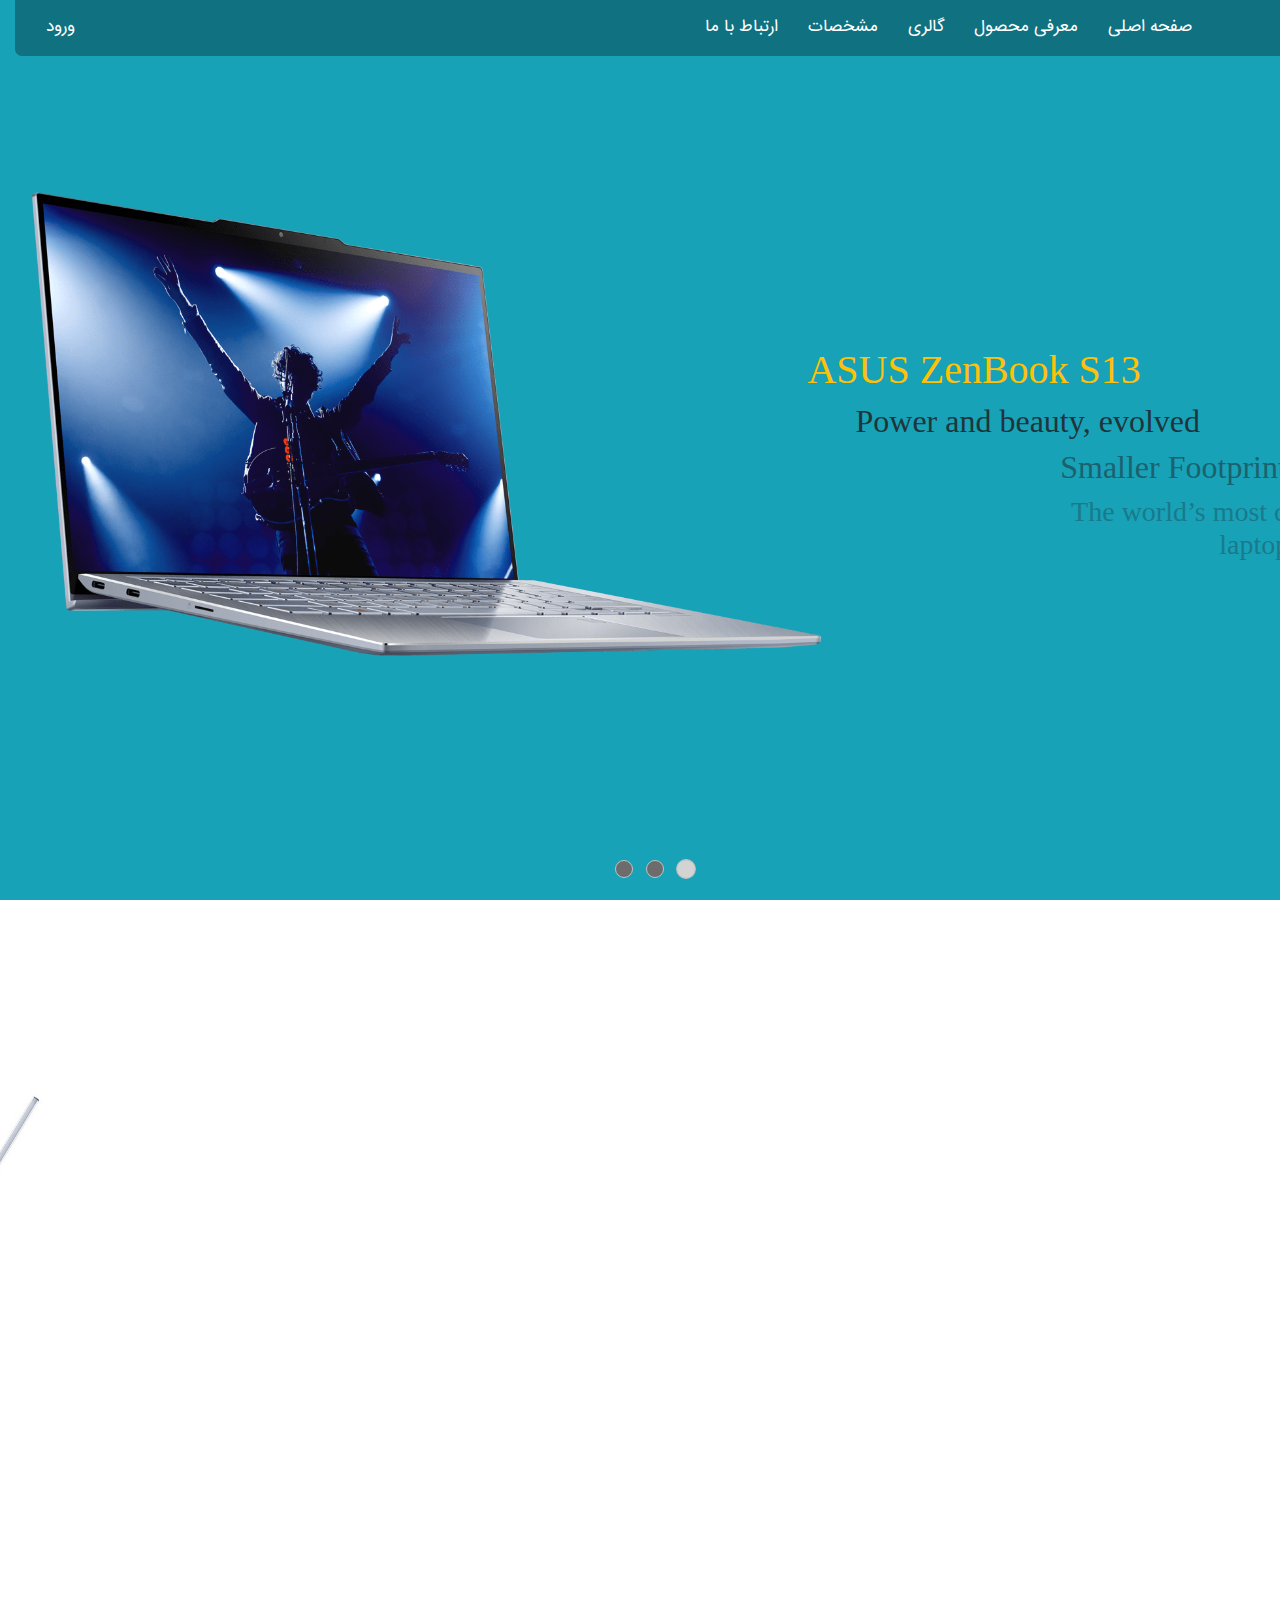
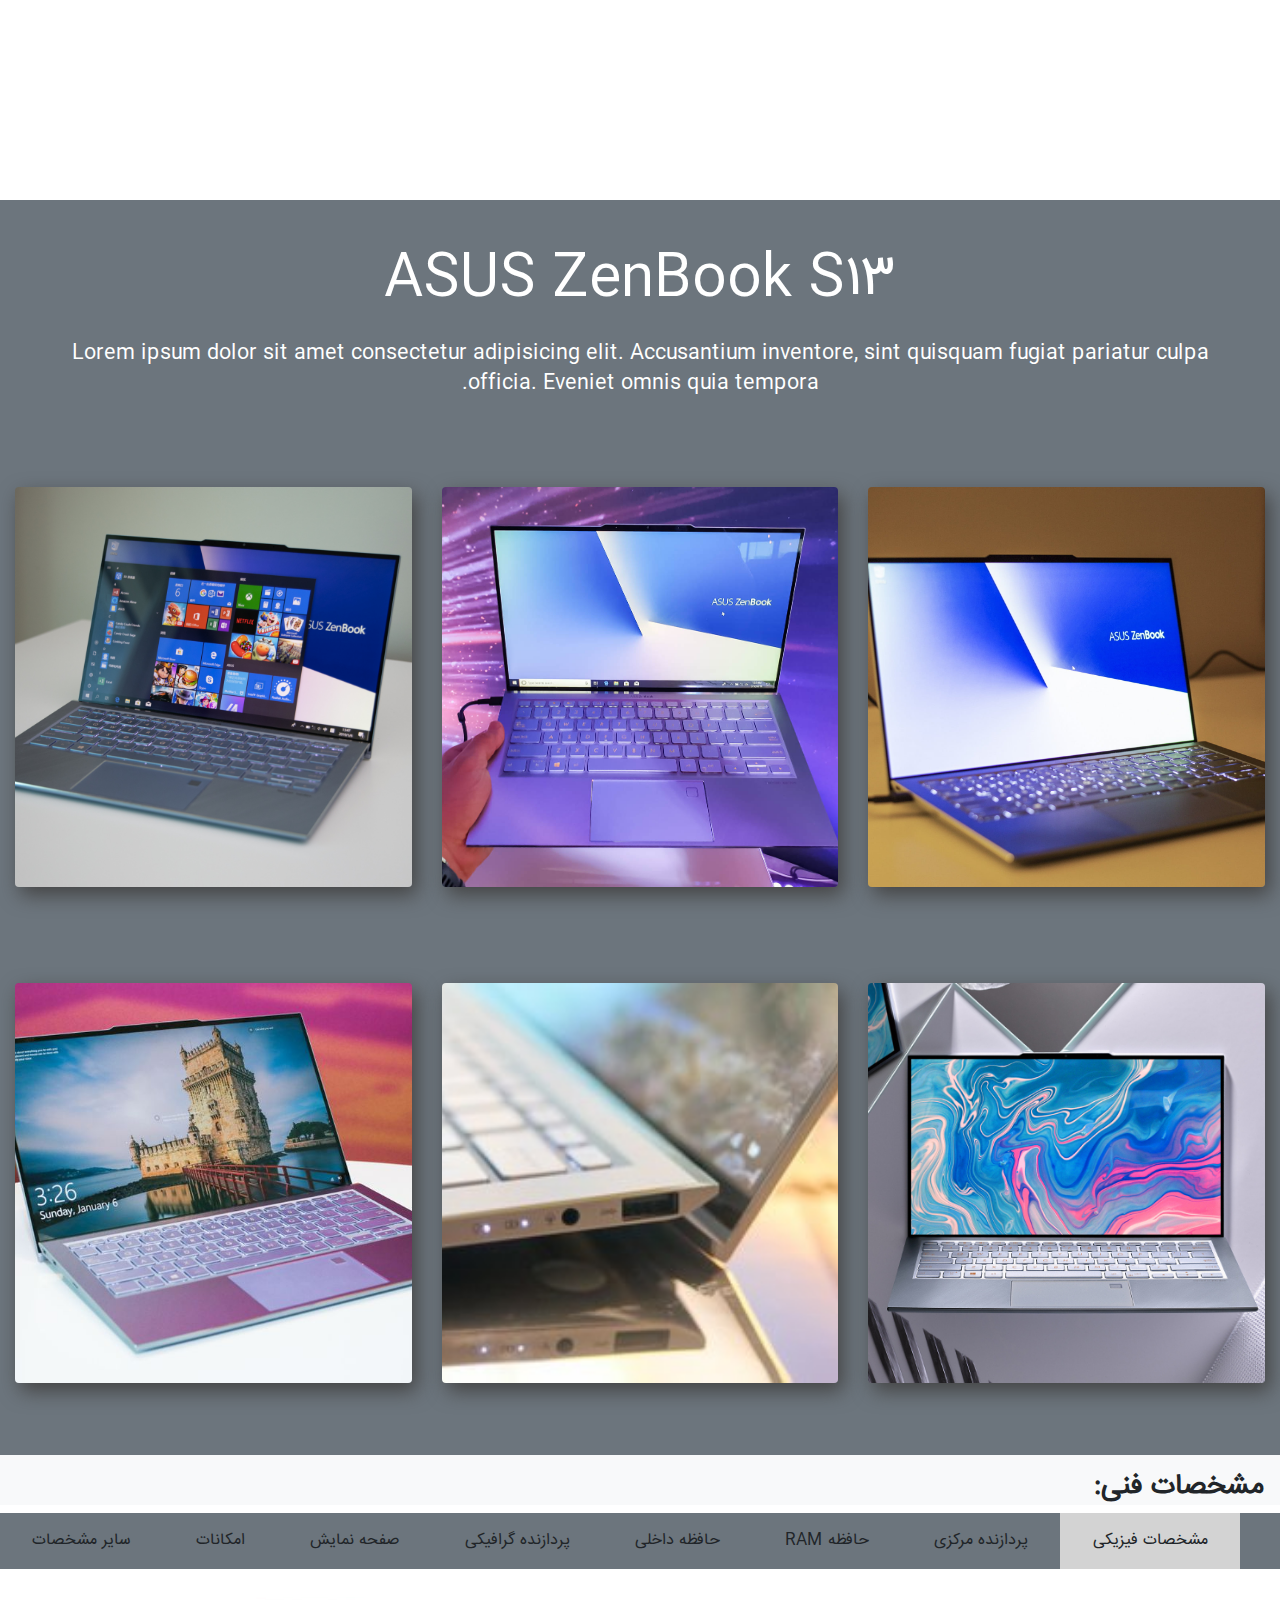
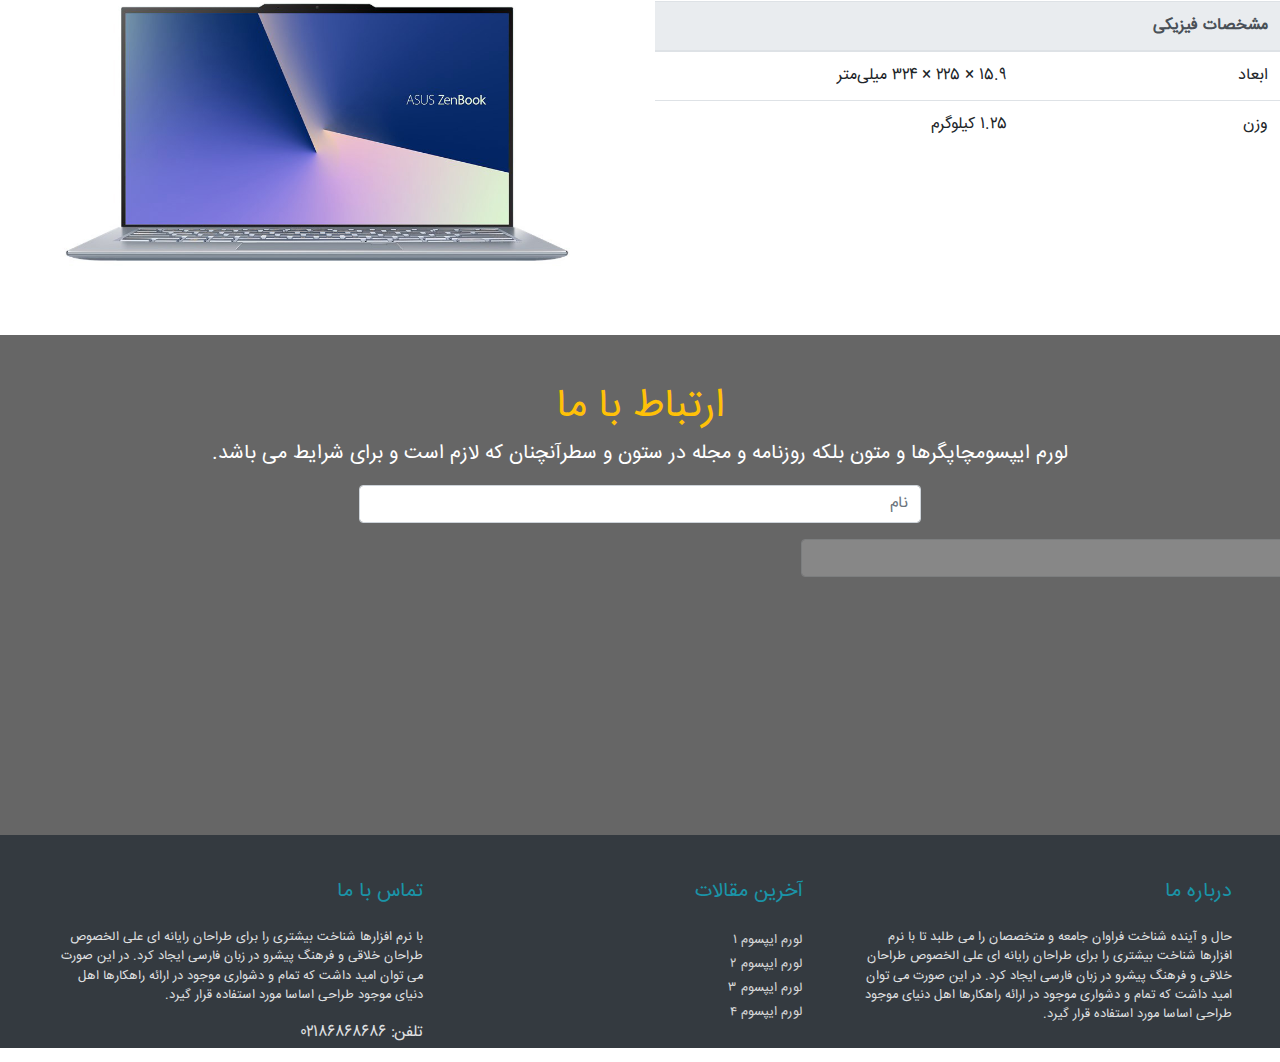
==== project-proto.html @ 9c3e3a9e "all" ====
<!DOCTYPE html>
<html lang="fa">
<head>
	<meta charset="UTF-8">
	<title>project-proto</title>
	<meta name="viewport" content="width=device-width, initial-scale=1.0">
	<link href="css/bootstrap.css" rel="stylesheet" type="text/css">
	<link rel="stylesheet" href="css/project-proto.css">
	<script src="js/jquery-3.3.1.js"></script>
	<script src="js/bootstrap.js"></script>
</head>
<body>
<div class="container-fluid bg-info vw-100 vh-100 ltr position-relative  overflow-hidden">
	<nav class="flexmenu userSelect">
		<div class="flex-grow-1 mr-5 d-md-none">
			<div class="container-icon mr-4">
			  <div class="bar1"></div>
			  <div class="bar2"></div>
			  <div class="bar3"></div>
			</div>
		</div>
		<div class="none sm-dis rtl position-absolute top100 w-100 d-md-none" style="background-color:rgba(0,0,0,.3);">
			<ul id="scroll1" class="scroll1 list-unstyled w-100 m-0 p-0">
				<li class="m-0 pr-4"><a class="text-white p-2 d-block" href="#">صفحه اصلی</a></li>
				<li class="m-0 pr-4"><a class="text-white p-2 d-block" href="#intro">معرفی محصول</a></li>
				<li class="m-0 pr-4"><a class="text-white p-2 d-block" href="#gallery">گالری</a></li>
				<li class="m-0 pr-4"><a class="text-white p-2 d-block" href="#specscroll">مشخصات</a></li>
				<li class="m-0 pr-4"><a class="text-white p-2 d-block" href="#contact">ارتباط با ما</a></li>
			</ul>
		</div>
		<ul id="scroll" class="scroll1 flex-grow-1 mr-md-5 d-none d-md-flex">
			<li><a href="#">صفحه اصلی</a></li>
			<li><a href="#intro">معرفی محصول</a></li>
			<li><a href="#gallery">گالری</a></li>
			<li><a href="#specscroll">مشخصات</a></li>
			<li><a href="#contact">ارتباط با ما</a></li>
		</ul>
		<ul>
			<li id="login" class="mr-auto ml-3 "><a href="#">ورود</a></li>
		</ul>
	</nav>
	
	<div class="row h-100 content-slides">
		<div id="amin11" class="col-md-4 d-none d-md-flex flex-column animText text-left pr-0 my-auto justify-content-center align-items-center pt-3 position-relative">
			<h1 class="left100 position-relative opacity0 text-center text-warning">ASUS ZenBook S13 </h1>
			<h2 class="left100 position-relative opacity0 text-center ">Power and beauty, evolved </h2>
			<h2 class="left100 position-relative opacity0 text-center ">Smaller Footprint </h2>
			<h3 class="left100 position-relative opacity0 text-center ">The world’s most compact 13.9” laptop </h3>
		</div>
		<div class="col-md-8 d-flex justify-content-center align-items-center pt-md-3">
			<img id="imgTitle1" class="imgTitle leftminus100 position-relative opacity0 w-100 img-fluid" src="Images/3.png" alt="">
		</div>
	</div>
	
	<div class="row h-100 content-slides">
		<div id="amin21" class="col-md-4 d-none d-md-flex flex-column animText text-left pr-0 my-auto justify-content-center align-items-center pt-3 position-relative">
			<h1 class="left100 position-relative opacity0 text-center text-warning">Windows 10 Pro </h1>
			<h1 class="left100 position-relative opacity0 text-center ">Core™i7 </h1>
			<h2 class="left100 position-relative opacity0 text-center ">NVIDIA®MX150 </h2>
			<h2 class="left100 position-relative opacity0 text-center ">16GB RAM  </h2>
		</div>
		<div class="col-md-8 d-flex justify-content-center align-items-center">
			<img id="imgTitle2" class="imgTitle leftminus100 position-relative opacity0 w-100 img-fluid" src="Images/1.png" alt="">
		</div>
	</div>
	
	<div class="row h-100 content-slides">
		<div id="amin31" class="col-md-4 d-none d-md-flex flex-column animText text-left pr-0 my-auto justify-content-center align-items-center pt-3 position-relative">
			<h1 class="left100 position-relative opacity0 text-center text-warning">All-metal chassis</h1>
			<h1 class="left100 position-relative opacity0 text-center ">CNC milled </h1>
			<h2 class="left100 position-relative opacity0 text-center ">Spun-metal finish</h2>
			<h2 class="left100 position-relative opacity0 text-center ">Utopia Blue </h2>
		</div>
		<div class="col-md-8 d-flex justify-content-center align-items-center">
			<img id="imgTitle3" class="imgTitle leftminus100 position-relative opacity0 w-100 img-fluid" src="Images/2.png" alt="">
		</div>
	</div>
	
	<div id="slideDots" class="slideDots rtl">
		<span class="spanDots" name="0"></span>
		<span class="spanDots" name="1"></span>
		<span class="spanDots" name="2"></span>
	</div>
</div>
<div class="modal-cover userSelect">
	<div class="m-content">
		<span class="closeModal">+</span>
		<h2 class="mb-3">ورود</h2>
		<form>
			<input type="email" class="form-control none rtl mb-3" name="" placeholder="ایمیل">
			<input type="password" class="form-control none rtl mb-3" name="" placeholder="پسورد" >
			<p class="mb-3 text-justify none">لورم ایپسوم چاپگرها و متون بلکه روزنامه و مجله در ستون و سطرآنچنان که لازم است و برای شرایط  می باشد.</p>
			<input type="submit" value="ورود"  class="btn btn-info userSelect btn-block none submit" >
			
		</form>
	</div>
</div>
<div id="intro" class="row md-vw md-vh mx-0 overflow-hidden">
		<div id="amin42" class="col-md-6 d-flex flex-column position-relative text-center pr-5 my-auto justify-content-center align-items-center pt-3">
			<h1 class="left100 position-relative opacity0 text-info">ASUS ZenBook S13 </h1>
			<h2 class="left100 position-relative opacity0 ">Power and beauty, evolved </h2>
			<h2 class="left100 position-relative opacity0 ">Smaller Footprint </h2>
			<h3 class="left100 position-relative opacity0 ">The world’s most compact 13.9” laptop </h3>
		</div>
		<div class="col-md-6 d-flex justify-content-center align-items-center  pl-5">
			<img id="amin41" class="img-fluid w-100 position-relative leftminus100" src="Images/4-1.jpg" alt="" style="object-fit: contain;">
		</div>
</div>

	
  <section id="gallery" class="bg-secondary py-4">
    <div class="container-fluid">
      <div class="row text-white text-center">
        <div class="col m-4">
          <h1 class="display-4 mb-4">ASUS ZenBook S13</h1>
          <div class="underline mb-4"></div>
          <p class="lead">Lorem ipsum dolor sit amet consectetur adipisicing elit. Accusantium inventore, sint quisquam fugiat pariatur culpa officia. Eveniet omnis quia tempora.</p>
        </div>
      </div>
      <div class="row">
        <div class="col-lg-4 col-sm-6 my-5" style="height: 400px;">
          <div class="card border-0 card-shadow w-100 h-100" style="background: url(Images/c-1.jpg) no-repeat center/cover">
            <div class="card-img-overlay overflow-hidden">
              <h5 class="text-white font-weight-bold p-3 heading">ASUS ZenBook S13</h5>
            </div>
          </div>
        </div>
        <div class="col-lg-4 col-sm-6 my-5" style="height: 400px;">
          <div class="card border-0 card-shadow w-100 h-100" style="background: url(Images/c-2.jpg) no-repeat center/cover">
            <div class="card-img-overlay overflow-hidden">
              <h5 class="text-white font-weight-bold p-3 heading">ASUS ZenBook S13</h5>
            </div>
          </div>
        </div>
        <div class="col-lg-4 col-sm-6 my-5" style="height: 400px;">
          <div class="card border-0 card-shadow w-100 h-100" style="background: url(Images/c-3.jpg) no-repeat center/cover">
            <div class="card-img-overlay overflow-hidden">
              <h5 class="text-white font-weight-bold p-3 heading">ASUS ZenBook S13</h5>
            </div>
          </div>
        </div>
        <div class="col-lg-4 col-sm-6 my-5" style="height: 400px;">
          <div class="card border-0 card-shadow w-100 h-100" style="background: url(Images/c-4.jpg) no-repeat center/cover">
            <div class="card-img-overlay overflow-hidden">
              <h5 class="text-white font-weight-bold p-3 heading">ASUS ZenBook S13</h5>
            </div>
          </div>
        </div>
        <div class="col-lg-4 col-sm-6 my-5" style="height: 400px;">
          <div class="card border-0 card-shadow w-100 h-100" style="background: url(Images/c-5.jpg) no-repeat center/cover">
            <div class="card-img-overlay overflow-hidden">
              <h5 class="text-white font-weight-bold p-3 heading">ASUS ZenBook S13</h5>
            </div>
          </div>
        </div>
        <div class="col-lg-4 col-sm-6 my-5" style="height: 400px;">
          <div class="card border-0 card-shadow w-100 h-100" style="background: url(Images/c-6.jpg) no-repeat center/cover">
            <div class="card-img-overlay overflow-hidden">
              <h5 class="text-white font-weight-bold p-3 heading">ASUS ZenBook S13</h5>
            </div>
          </div>
        </div>
      </div>
    </div>
  </section>
  

<h3 id="specscroll" class="bg-light vw-100 pt-3 px-3 rtl bg-light font-weight-bold"> مشخصات فنی: </h3>
<div id="specs" class="d-md-none w-100 pb-3 px-3">
	<div class="specs-title addplus text-center w-100 text-white align-bottom">مشخصات فیزیکی </div>
	<div class=" acc-specs overflow-hidden " style=" display: none;">
		<div class="specs-item w-100">
			<table class="table mt-0">
			  <tbody>
				<tr>
				  <td scope="row">ابعاد</td>
				  <td> 15.9 × 225 × 324 میلی‌متر </td>
				</tr>
				<tr>
				  <td scope="row">وزن</td>
				  <td> 1.25 کیلوگرم </td>
				</tr>
			  </tbody>
			</table>
		</div>
	</div>	
	<div class="specs-title addplus text-center w-100 text-white align-bottom">پردازنده مرکزی </div>
	<div class=" acc-specs overflow-hidden " style=" display: none;">
		<div class="specs-item w-100">
			<table class="table mt-0">
			  <tbody>
				<tr>
				  <td scope="row">سری پردازنده</td>
				  <td>  Core i5  </td>
				</tr>
				<tr>
				  <td scope="row">مدل پردازنده</td>
				  <td>  3317U  </td>
				</tr>
				  <tr>
				  <td scope="row"> فرکانس پردازنده </td>
				  <td>   1.7GHz UpTo 2.6 GHz   </td>
				</tr>
			  </tbody>
			</table>
		</div>
	</div>	
	<div class="specs-title addplus text-center w-100 text-white align-bottom">حافظه RAM </div>
	<div class=" acc-specs overflow-hidden " style=" display: none;">
		<div class="specs-item w-100">
			<table class="table mt-0">
			  <tbody>
				  <tr>
				  <td scope="row">ظرفیت حافظه RAM</td>
				  <td>   6 گیگابایت   </td>
				</tr>
				<tr>
				  <td scope="row">نوع حافظه RAM</td>
				  <td>  DDR4  </td>
				</tr>
			  </tbody>
			</table>
		</div>
	</div>
	<div class="specs-title addplus text-center w-100 text-white align-bottom">حافظه داخلی </div>
	<div class=" acc-specs overflow-hidden " style=" display: none;">
		<div class="specs-item w-100">
			<table class="table mt-0">
			  <tbody>
				  <tr>
				  <td scope="row">ظرفیت حافظه داخلی</td>
				  <td>   یک ترابایت   </td>
				</tr>
				<tr>
				  <td scope="row">مشخصات حافظه داخلی</td>
				  <td>   + 24GB SSD   </td>
				</tr>
			  </tbody>
			</table>
		</div>
	</div>
	<div class="specs-title addplus text-center w-100 text-white align-bottom">پردازنده گرافیکی </div>
	<div class=" acc-specs overflow-hidden " style=" display: none;">
		<div class="specs-item w-100">
			<table class="table mt-0">
			  <tbody>
				  <tr>
				  <td scope="row">مدل پردازنده گرافیکی</td>
				  <td>   GeForce GT 635M DDR3 VRAM   </td>
				</tr>
				<tr>
				  <td scope="row">حافظه اختصاصی پردازنده گرافیکی</td>
				  <td>  2GB  </td>
				</tr>
			  </tbody>
			</table>
		</div>
	</div>
	<div class="specs-title addplus text-center w-100 text-white align-bottom">صفحه نمایش </div>
	<div class=" acc-specs overflow-hidden " style=" display: none;">
		<div class="specs-item w-100">
			<table class="table mt-0">
			  <tbody>
				  <tr>
				  <td scope="row">اندازه صفحه نمایش</td>
				  <td>   15.6 اینچ   </td>
				</tr>
				<tr>
				  <td scope="row">نوع صفحه نمایش</td>
				  <td>   TFT LED-backlit LCD   </td>
				</tr>
				<tr>
				  <td scope="row"> صفحه نمایش لمسی </td>
				  <td>    بله   </td>
				</tr>
				<tr>
				  <td scope="row"> دقت صفحه نمایش </td>
				  <td>    HD|1366x768    </td>
				</tr>
			  </tbody>
			</table>
		</div>
	</div>
	<div class="specs-title addplus text-center w-100 text-white align-bottom">امکانات </div>
	<div class=" acc-specs overflow-hidden " style=" display: none;">
		<div class="specs-item w-100">
			<table class="table mt-0">
			  <tbody>
				 <tr>
				  <td scope="row">مشخصات اسپیکر</td>
				  <td>   اسپیکر داخلی استریو   </td>
				</tr>
				<tr>
				  <td scope="row">پورت شبکه Ethernet</td>
				  <td>   10/100/1000 Base T   </td>
				</tr>
				  <tr>
				  <td scope="row"> پورت HDMI </td>
				  <td>    دارد    </td>
				</tr>
				 <tr>
				  <td scope="row">تعداد پورت USB 3.0</td>
				  <td>   1   </td>
				</tr>
				 <tr>
				  <td scope="row">تعداد پورت USB 2.0</td>
				  <td>   2   </td>
				</tr> 
			  </tbody>
			</table>
		</div>
	</div>
	<div class="specs-title addplus text-center w-100 text-white align-bottom">سایر مشخصات </div>
	<div class=" acc-specs overflow-hidden " style=" display: none;">
		<div class="specs-item w-100">
			<table class="table mt-0">
			  <tbody>
				  <tr>
				  <td scope="row">نوع باتری</td>
				  <td>   4 سلولی   </td>
				</tr>
				<tr>
				  <td scope="row">توضیحات باتری</td>
				  <td>  باتری لیتیوم-یون 4 سلولی لیتیوم پلیمری 44 وات ساعتی   </td>
				</tr>
				  <tr>
				  <td scope="row"> سیستم عامل</td>
				  <td>    Microsoft Windows 10    </td>
				</tr>
			  </tbody>
			</table>
		</div>
	</div>
</div>
	
<div class="d-none d-md-block">
	<ul id="specsid" class="d-flex list-inline bg-secondary mr-0">
		<li class="flex-grow-1 px-2 py-3 text-center " name="num1">مشخصات فیزیکی</li>
		<li class="flex-grow-1 px-2 py-3 text-center " name="num2">پردازنده مرکزی</li>
		<li class="flex-grow-1 px-2 py-3 text-center " name="num3">حافظه RAM</li>
		<li class="flex-grow-1 px-2 py-3 text-center " name="num4">حافظه داخلی</li>
		<li class="flex-grow-1 px-2 py-3 text-center " name="num5">پردازنده گرافیکی</li>
		<li class="flex-grow-1 px-2 py-3 text-center " name="num6">صفحه نمایش</li>
		<li class="flex-grow-1 px-2 py-3 text-center " name="num7">امکانات</li>
		<li class="flex-grow-1 px-2 py-3 text-center " name="num8">سایر مشخصات</li>
	</ul>
</div>	

<div class="d-none d-md-block" style="height: 350px;overflow: hidden;">
	<div class="specs row overflow-hidden num1" style="height:350px; display: none;">
		<div class="specs-item col-6">
			<table class="table mt-3">
			  <thead class="thead-light">
				<tr>
				  <th scope="col">مشخصات فیزیکی</th>
				  <th ></th>
				</tr>
			  </thead>
			  <tbody>
				<tr>
				  <td scope="row">ابعاد</td>
				  <td> 15.9 × 225 × 324 میلی‌متر </td>
				</tr>
				<tr>
				  <td scope="row">وزن</td>
				  <td> 1.25 کیلوگرم </td>
				</tr>
			  </tbody>
			</table>
		</div>
		<div class="specs-item col-6 m-0 pt-0 px-5 pb-5 text-centerr overflow-hidden">
			<div class="w-100 h-100" style="background: url(Images/specs/8.jpg) no-repeat center/contain"></div>
		</div>
	</div>	
	
	<div class="specs row overflow-hidden num2" style="height:350px; display: none;">
		<div class="specs-item col-6">
			<table class="table mt-3">
			  <thead class="thead-light">
				<tr>
				  <th scope="col">پردازنده مرکزی</th>
				  <th ></th>
				</tr>
			  </thead>
			  <tbody>
				<tr>
				  <td scope="row">سری پردازنده</td>
				  <td>  Core i5  </td>
				</tr>
				<tr>
				  <td scope="row">مدل پردازنده</td>
				  <td>  3317U  </td>
				</tr>
				  <tr>
				  <td scope="row"> فرکانس پردازنده </td>
				  <td>   1.7GHz UpTo 2.6 GHz   </td>
				</tr>
			  </tbody>
			</table>
		</div>
		<div class="specs-item col-6 m-0 pt-0 px-5 pb-5 text-centerr overflow-hidden">
			<div class="w-100 h-100" style="background: url(Images/specs/cpu.png) no-repeat center/contain"></div>
		</div>
	</div>	

	<div class="specs row overflow-hidden num3" style="height:350px; display: none;">
		<div class="specs-item col-6">
			<table class="table mt-3">
			  <thead class="thead-light">
				<tr>
				  <th scope="col">حافظه RAM</th>
				  <th ></th>
				</tr>
			  </thead>
			  <tbody>
				<tr>
				  <td scope="row">ظرفیت حافظه RAM</td>
				  <td>   6 گیگابایت   </td>
				</tr>
				<tr>
				  <td scope="row">نوع حافظه RAM</td>
				  <td>  DDR4  </td>
				</tr>
			  </tbody>
			</table>
		</div>
		<div class="specs-item col-6 m-0 pt-0 px-5 pb-5 text-centerr overflow-hidden">
			<div class="w-100 h-100" style="background: url(Images/specs/ram.JPG) no-repeat center/contain"></div>
		</div>
	</div>	

	<div class="specs row overflow-hidden num4" style="height:350px; display: none;">
		<div class="specs-item col-6">
			<table class="table mt-3">
			  <thead class="thead-light">
				<tr>
				  <th scope="col">حافظه داخلی</th>
				  <th ></th>
				</tr>
			  </thead>
			  <tbody>
				<tr>
				  <td scope="row">ظرفیت حافظه داخلی</td>
				  <td>   یک ترابایت   </td>
				</tr>
				<tr>
				  <td scope="row">مشخصات حافظه داخلی</td>
				  <td>   + 24GB SSD   </td>
				</tr>
			  </tbody>
			</table>
		</div>
		<div class="specs-item col-6 m-0 pt-0 px-5 pb-5 text-centerr overflow-hidden">
			<div class="w-100 h-100" style="background: url(Images/specs/ssd.jpg) no-repeat center/contain"></div>
		</div>
	</div>	

	<div class="specs row overflow-hidden num5" style="height:350px; display: none;">
		<div class="specs-item col-6">
			<table class="table mt-3">
			  <thead class="thead-light">
				<tr>
				  <th scope="col">پردازنده گرافیکی</th>
				  <th ></th>
				</tr>
			  </thead>
			  <tbody>
				<tr>
				  <td scope="row">مدل پردازنده گرافیکی</td>
				  <td>   GeForce GT 635M DDR3 VRAM   </td>
				</tr>
				<tr>
				  <td scope="row">حافظه اختصاصی پردازنده گرافیکی</td>
				  <td>  2GB  </td>
				</tr>
			  </tbody>
			</table>
		</div>
		<div class="specs-item col-6 m-0 pt-0 px-5 pb-5 text-centerr overflow-hidden">
			<div class="w-100 h-100" style="background: url(Images/specs/gpu.jpg) no-repeat center/contain"></div>
		</div>
	</div>	

	<div class="specs row overflow-hidden num6" style="height:350px; display: none;">
		<div class="specs-item col-6">
			<table class="table mt-3">
			  <thead class="thead-light">
				<tr>
				  <th scope="col">صفحه نمایش</th>
				  <th ></th>
				</tr>
			  </thead>
			  <tbody>
				<tr>
				  <td scope="row">اندازه صفحه نمایش</td>
				  <td>   15.6 اینچ   </td>
				</tr>
				<tr>
				  <td scope="row">نوع صفحه نمایش</td>
				  <td>   TFT LED-backlit LCD   </td>
				</tr>
				<tr>
				  <td scope="row"> صفحه نمایش لمسی </td>
				  <td>    بله   </td>
				</tr>
				<tr>
				  <td scope="row"> دقت صفحه نمایش </td>
				  <td>    HD|1366x768    </td>
				</tr>
			  </tbody>
			</table>
		</div>
		<div class="specs-item col-6 m-0 pt-0 px-5 pb-5 text-centerr overflow-hidden">
			<div class="w-100 h-100" style="background: url(Images/specs/display.jpg) no-repeat center/contain"></div>
		</div>
	</div>	

	<div class="specs row overflow-hidden num7" style="height:350px; display: none;">
		<div class="specs-item col-6">
			<table class="table mt-3">
			  <thead class="thead-light">
				<tr>
				  <th scope="col">امکانات</th>
				  <th ></th>
				</tr>
			  </thead>
			  <tbody>
				<tr>
				  <td scope="row">مشخصات اسپیکر</td>
				  <td>   اسپیکر داخلی استریو   </td>
				</tr>
				<tr>
				  <td scope="row">پورت شبکه Ethernet</td>
				  <td>   10/100/1000 Base T   </td>
				</tr>
				  <tr>
				  <td scope="row"> پورت HDMI </td>
				  <td>    دارد    </td>
				</tr>
				 <tr>
				  <td scope="row">تعداد پورت USB 3.0</td>
				  <td>   1   </td>
				</tr>
				 <tr>
				  <td scope="row">تعداد پورت USB 2.0</td>
				  <td>   2   </td>
				</tr>
			  </tbody>
			</table>
		</div>
		<div class="specs-item col-6 m-0 pt-0 px-5 pb-5 text-centerr overflow-hidden">
			<div class="w-100 h-100" style="background: url(Images/specs/other.jpg) no-repeat center/contain"></div>
		</div>
	</div>	

	<div class="specs row overflow-hidden num8" style="height:350px; display: none;">
		<div class="specs-item col-6">
			<table class="table mt-3">
			  <thead class="thead-light">
				<tr>
				  <th scope="col">سایر مشخصات</th>
				  <th ></th>
				</tr>
			  </thead>
			  <tbody>
				<tr>
				  <td scope="row">نوع باتری</td>
				  <td>   4 سلولی   </td>
				</tr>
				<tr>
				  <td scope="row">توضیحات باتری</td>
				  <td>  باتری لیتیوم-یون 4 سلولی لیتیوم پلیمری 44 وات ساعتی   </td>
				</tr>
				  <tr>
				  <td scope="row"> سیستم عامل</td>
				  <td>    Microsoft Windows 10    </td>
				</tr>
			  </tbody>
			</table>
		</div>
		<div class="specs-item col-6 m-0 pt-0 px-5 pb-5 text-center overflow-hidden">
			<div class="w-100 h-100" style="background: url(Images/specs/utilities.jpg) no-repeat center/contain"></div>
		</div>
	</div>	
</div>
	
<div id="posAnim61" class="container-fluid contact overflow-hidden">
     <section id="contact" class="p-md-5 pt-5">
             <div class="row">
                <div class="col text-center">
                    <h1 class="text-warning ">ارتباط با ما</h1>
                    <p class="lead text-white d-none d-md-block">لورم ایپسومچاپگرها و متون بلکه روزنامه و مجله در ستون و سطرآنچنان که لازم است و برای شرایط  می باشد. </p>
                </div>
            </div>
            <div class="row justify-content-center">
                <div class="col col-md-8 col-lg-6">
                    <form >
                        <div class="form-group">
                            <input type="text" class="left100 position-relative opacity0 form-control" id="name" placeholder="نام">
                        </div>
                        <div class="form-group">
                            <input type="text" class="left100 position-relative opacity0 form-control" id="email" placeholder="ایمیل">
                        </div>
                        <div class="form-group">
                            <textarea class="left100 position-relative opacity0 form-control" id="message" rows="3" placeholder="متن پیام"></textarea>
                        </div>
						<input class="left100 position-relative opacity0 btn btn-outline-warning btn-block" type="submit" value="ارسال">
                    </form>
                </div>
            </div>
     </section>
</div>
	
  <footer class="bg-dark px-5">
      <div id="posAnim71" class="row text-light py-4">
        <div class="top100 position-relative opacity0 col-md-4 col-sm-6">
          <h5 class="pb-3 text-info">درباره ما</h5>
          <p class="small">حال و آینده شناخت فراوان جامعه و متخصصان را می طلبد تا با نرم افزارها شناخت بیشتری را برای طراحان رایانه ای علی الخصوص طراحان خلاقی و فرهنگ پیشرو در زبان فارسی ایجاد کرد. در این صورت می توان امید داشت که تمام و دشواری موجود در ارائه راهکارها  اهل دنیای موجود طراحی اساسا مورد استفاده قرار گیرد.</p>
        </div>
        <div class="top100 position-relative opacity0 col-md-4 col-sm-6">
          <h5 class="pb-3 px-sm-4 text-info">آخرین مقالات</h5>
          <ul class="list-unstyled pr-0  pr-sm-4">
            <li><a href="#" class="footer-link">لورم ایپسوم 1</a></li>
            <li> <a href="#" class="footer-link">لورم ایپسوم 2</a></li>
            <li>
              <a href="#" class="footer-link">لورم ایپسوم 3</a>
            </li>
            <li>
              <a href="#" class="footer-link">لورم ایپسوم 4</a>
            </li>
          </ul>
        </div>
        <div class="top100 position-relative opacity0 col-md-4 col-sm-12">
          <h5 class="pb-3 text-info">تماس با ما</h5>
          <p class="small">با نرم افزارها شناخت بیشتری را برای طراحان رایانه ای علی الخصوص طراحان خلاقی و فرهنگ پیشرو در زبان فارسی ایجاد کرد. در این صورت می توان امید داشت که تمام و دشواری موجود در ارائه راهکارها  اهل دنیای موجود طراحی اساسا مورد استفاده قرار گیرد.</p>
			<span>تلفن: </span>
			<span> 02186868686 </span>
        </div>
      </div>
  </footer>
  
	
	
</body>
<script src="js/project-proto.js"></script>
</html>
---- css/project-proto.css ----
@charset "utf-8";
@font-face {
  font-family: 'IRANSansWeb';
  src: url('../font/IRANSansWeb.woff');
  font-weight: normal;
  font-style: normal;
}

html{direction: rtl; font-family: 'IRANSansWeb',tahoma,arial;}
.userSelect{
	-webkit-user-select:none;
	-moz-user-select:none;
	-ms-user-select: none;
	user-select: none;
}
body{text-align: right; font-family: 'IRANSansWeb',tahoma,arial;}
.ltr{
	direction: ltr;
}
.rtl{
	direction: rtl;
}
img{ max-width: 100%; max-height: 100%;height: auto;}
a{text-decoration: none;}
a:hover{text-decoration: none;}
.vw-100{
	width:100vw;
}
.vh-100{
	height: 100vh;
}
.ml-minus3{
	margin-left: -1rem !important;
}
.slideDots {
	position: absolute;bottom: 0;width: 100%; text-align: center;padding: 3px;
}

.spanDots {
	width: 18px;height: 18px;margin: 5px 4px 10px;display: inline-block;border-radius: 50%;background: #6C6C6C;border: #C1C1C1 1px solid;cursor: pointer;z-index: 10;
}
.spanDots:hover{
	background: #D3D3D3;transform: scale(1.1);transition: .3s;
}
.activeDot{
	background: #D3D3D3;transform: scale(1.1);transition: .3s;
}
.preSlide , .nxtSlide {
	position: absolute;top: 50%;padding: 20px 10px; display: inline-block;cursor: pointer;z-index: 10;width: auto;color: white; background: rgba(0,0,0,.15);font-size: 1.5rem;margin-top: -30px;
}
.preSlide:hover , .nxtSlide:hover {
	background: rgba(0,0,0,.8);
}
.preSlide{
	left: 0;border-radius: 0 5px 5px 0;margin-left: 10px;
}
.nxtSlide{
	right: 0;border-radius: 5px 0 0 5px;
}

nav.flexmenu{padding: 5px 0px 0px 0px;  position: absolute;top: 0; background-color:rgba(0,0,0,.3);color:white; border-radius: 0px 0px 7px 7px;width: 100vw;display: flex;z-index: 99;direction: rtl;}
nav.flexmenu>ul{display: flex; position: relative;margin: 0px;list-style: none;}
nav.flexmenu>ul>li>a{width: auto; padding: 10px 15px 15px;border-radius: 5px;font-size: 1.07em;display: block;color: white;}
nav.flexmenu ul li a:hover{text-shadow: -4px 4px 10px black; }
nav.flexmenu ul li:hover{background-color: rgba(0,0,0,0.2);border-radius: 5px;}


.cover{
	object-fit: cover;
}


.card-shadow {
  	box-shadow: 5px 8px 20px #444;
}

.heading{
	position: absolute;
	bottom: 0;
  	left: 0;
	font-size: 16px;
	letter-spacing: 1px;
	background: rgba(0,0,0,.6);
	transition: all .5s;
	display: none;
	font-family: arial;
}
.overflow-hidden{
	overflow: hidden;
}
ul#specsid li{
	transition:1s;
}
ul#specsid li:hover{
	cursor: pointer;
	background: rgba(183,183,183,1.00);
}

@media (min-width: 768px) {
	.md-vw{
		width: 100vw;
	}
	.md-vh{
		height: 100vh;
	}
	.animText{
		left: -100px;
		order: 1;
		font-family: "Times New Roman", 'Times',"serif",'Cambria', "Hoefler Text", "Liberation Serif";
	}
}
.specs-title {
	background-color: rgba(69,69,69,1.00); font-size: 1.2rem;padding: 10px;border-radius: 3px; margin-bottom: 5px;position: relative;cursor: pointer;transition: .5s;
}
.specs-title:hover{
	background-color: rgba(69,69,69,.96);
	
}

.addplus::after {
	content: "\002B";float: left;color: white;font-weight: 900;font-size: 1rem;padding-top: 3px;
}

.addminus::after {
	content: "\2212";
}

.contact {
	background:linear-gradient(rgba(0, 0, 0, 0.6),rgba(0, 0, 0, 0.6)), url(../Images/c-3.jpg)no-repeat center/cover fixed ; height: 500px;
}

.footer-link {
	color: #eee;
  font-size: 13px;
  transition: all .3s;
}
.footer-link:hover{
	color: #17a2b8;
}

.left100 {
	left: 100%;
}
.leftminus100 {
	left: -100%;
}
.opacity0{
	opacity: 0;
}
.opacity1{
	opacity: 1;
}
.topminus100 {
	top: -100%;
}
.top100 {
	top: 100%;
}


.modal-cover {
	position: fixed; background: rgba(0,0,0,0.8);z-index: 100;display: none;
}

.closeModal {
	position: absolute;top: 0;right: 0;padding: 0px 10px;font-size: 40px;transform: rotate(45deg);cursor: pointer;font-weight: bold;
}
.closeModal:hover {
	color: red;
}
.none{display: none;}
.block{display: block;}
.focusInput{
	box-shadow: 0px 0px 2px 1px #6f8db1;
}
.container-icon {
  display: inline-block;
  cursor: pointer;
}

.bar1, .bar2, .bar3 {
  width: 35px;
  height: 5px;
  background-color: #333;
  margin: 6px 0;
  transition: 0.4s;
}

.change .bar1 {
  -webkit-transform: rotate(-45deg) translate(-9px, 6px);
  transform: rotate(-45deg) translate(-9px, 6px);
}

.change .bar2 {opacity: 0;}

.change .bar3 {
  -webkit-transform: rotate(45deg) translate(-8px, -8px);
  transform: rotate(45deg) translate(-8px, -8px);
}
.m-content {
	width: 400px;height: 400px;position: absolute;z-index: 102; background: rgba(216,216,216,1.00);padding: 20px;line-height: 1.5;text-align: center;direction: ltr;display: none;top:-400px;overflow: hidden;
}
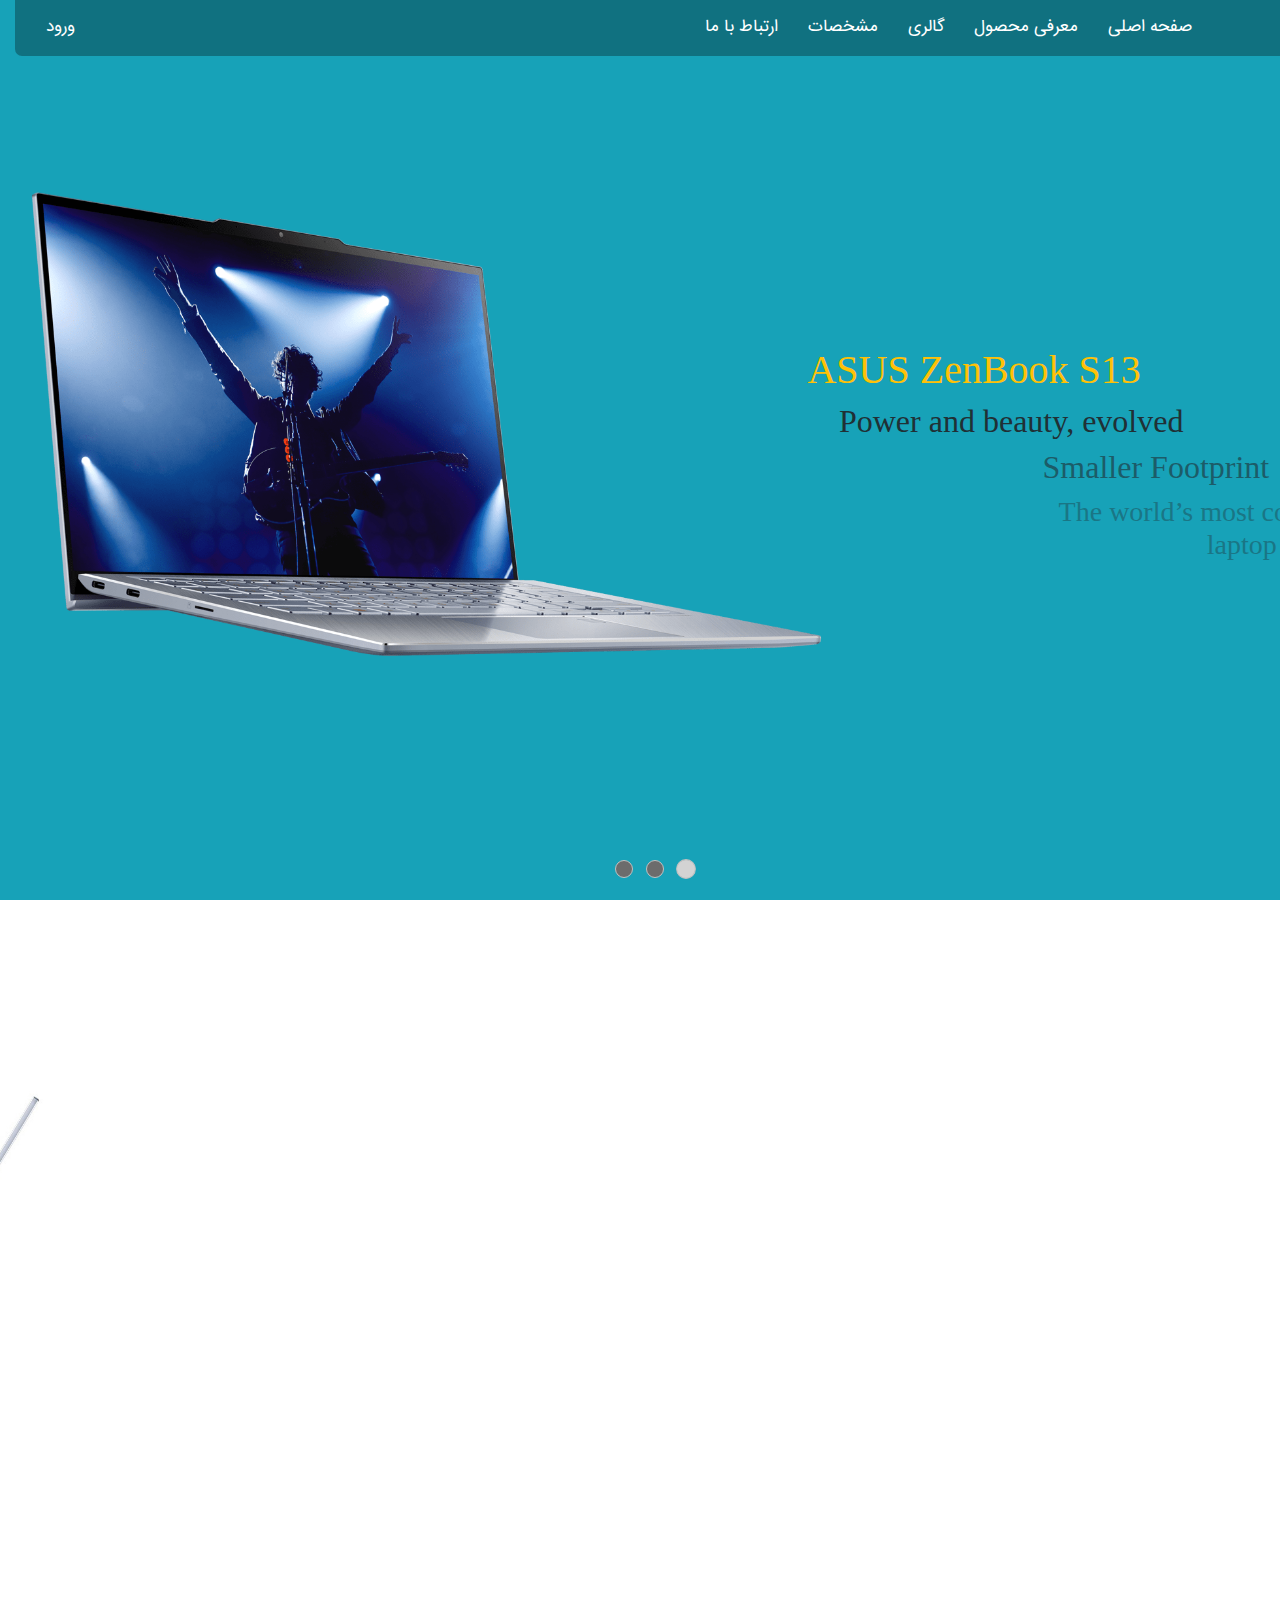
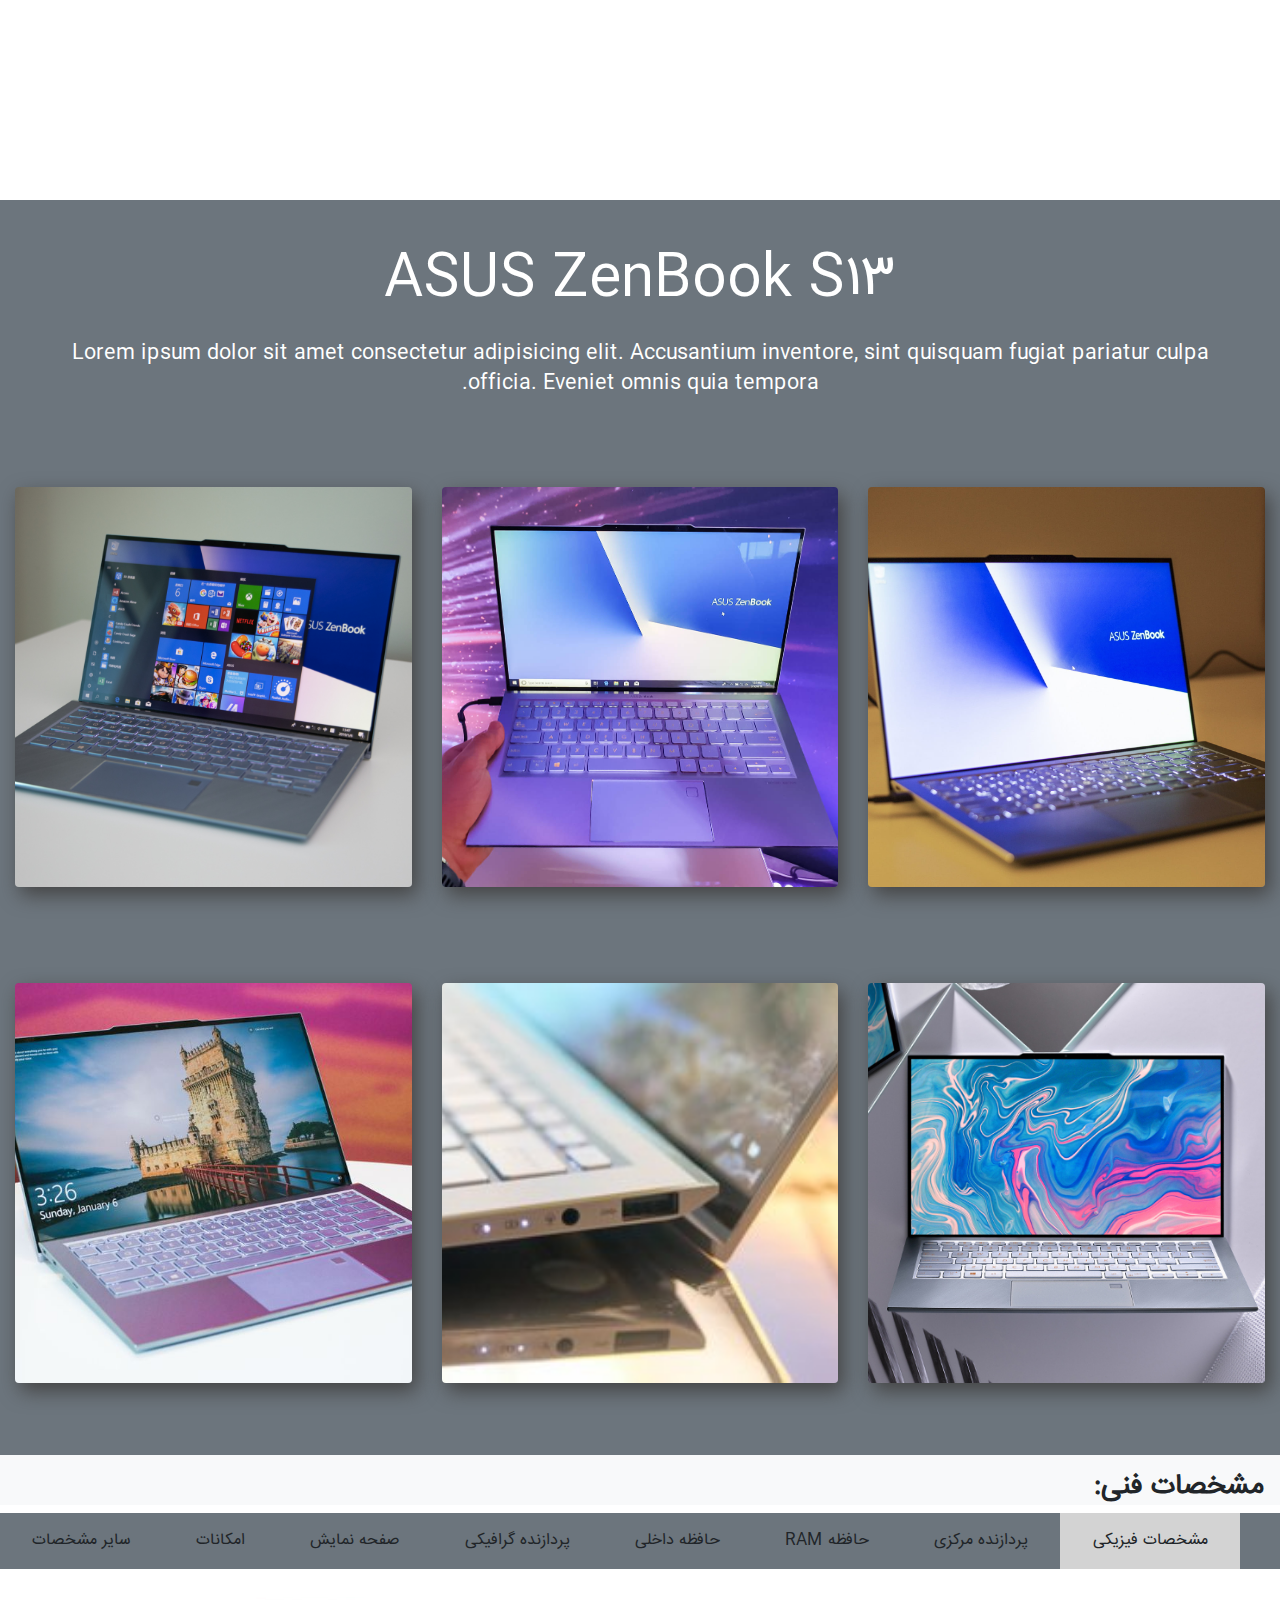
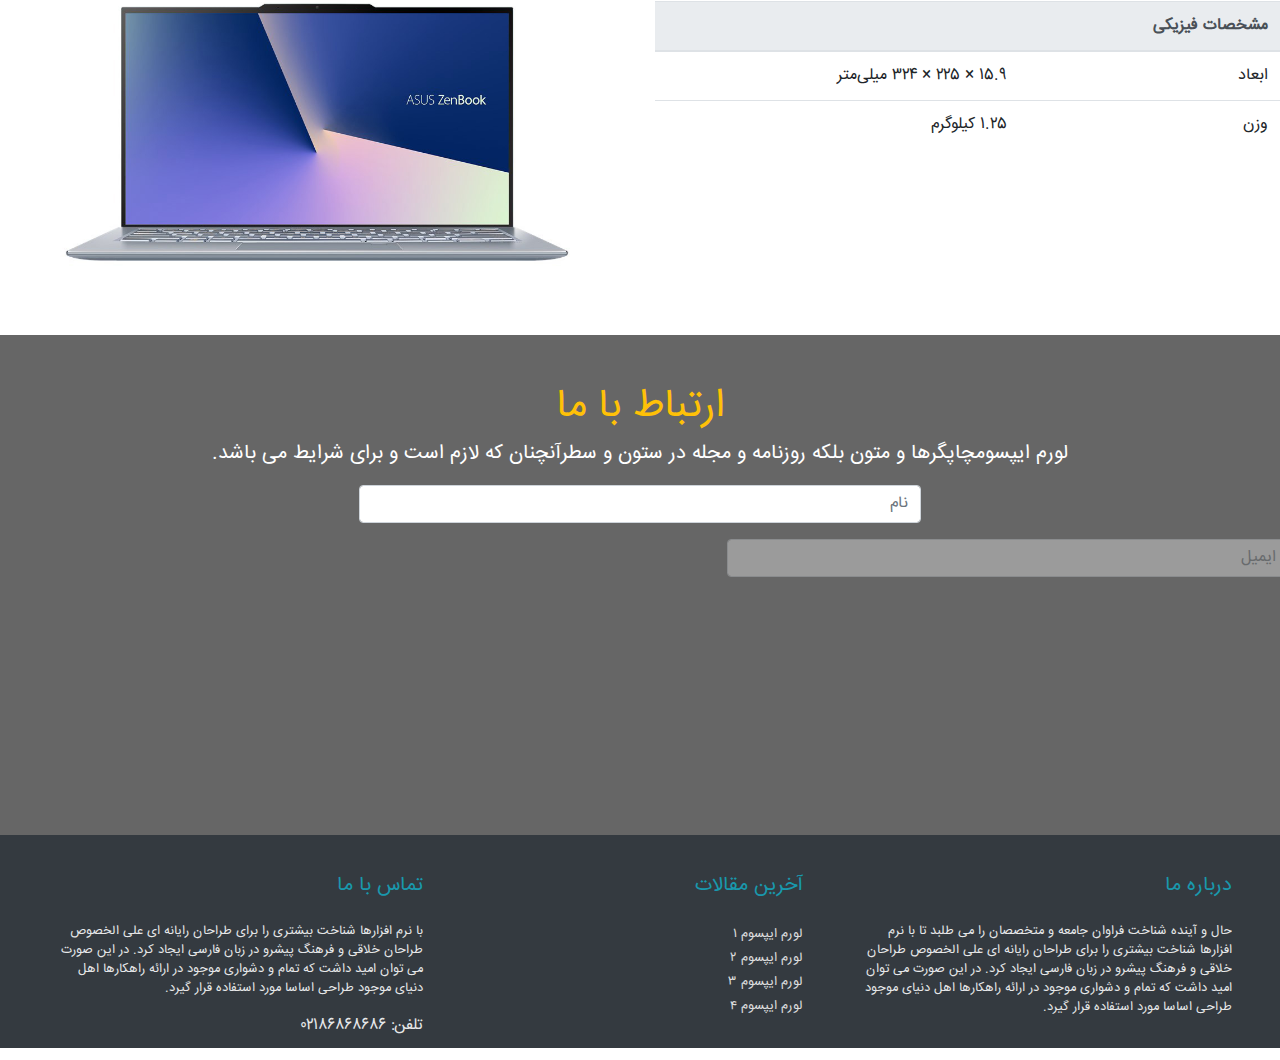
==== commit 60092939: "initial2" ====
--- a/project-proto.html
+++ b/project-proto.html
@@ -7,7 +7,6 @@
 	<link href="css/bootstrap.css" rel="stylesheet" type="text/css">
 	<link rel="stylesheet" href="css/project-proto.css">
 	<script src="js/jquery-3.3.1.js"></script>
-	<script src="js/bootstrap.js"></script>
 </head>
 <body>
 <div class="container-fluid bg-info vw-100 vh-100 ltr position-relative  overflow-hidden">
